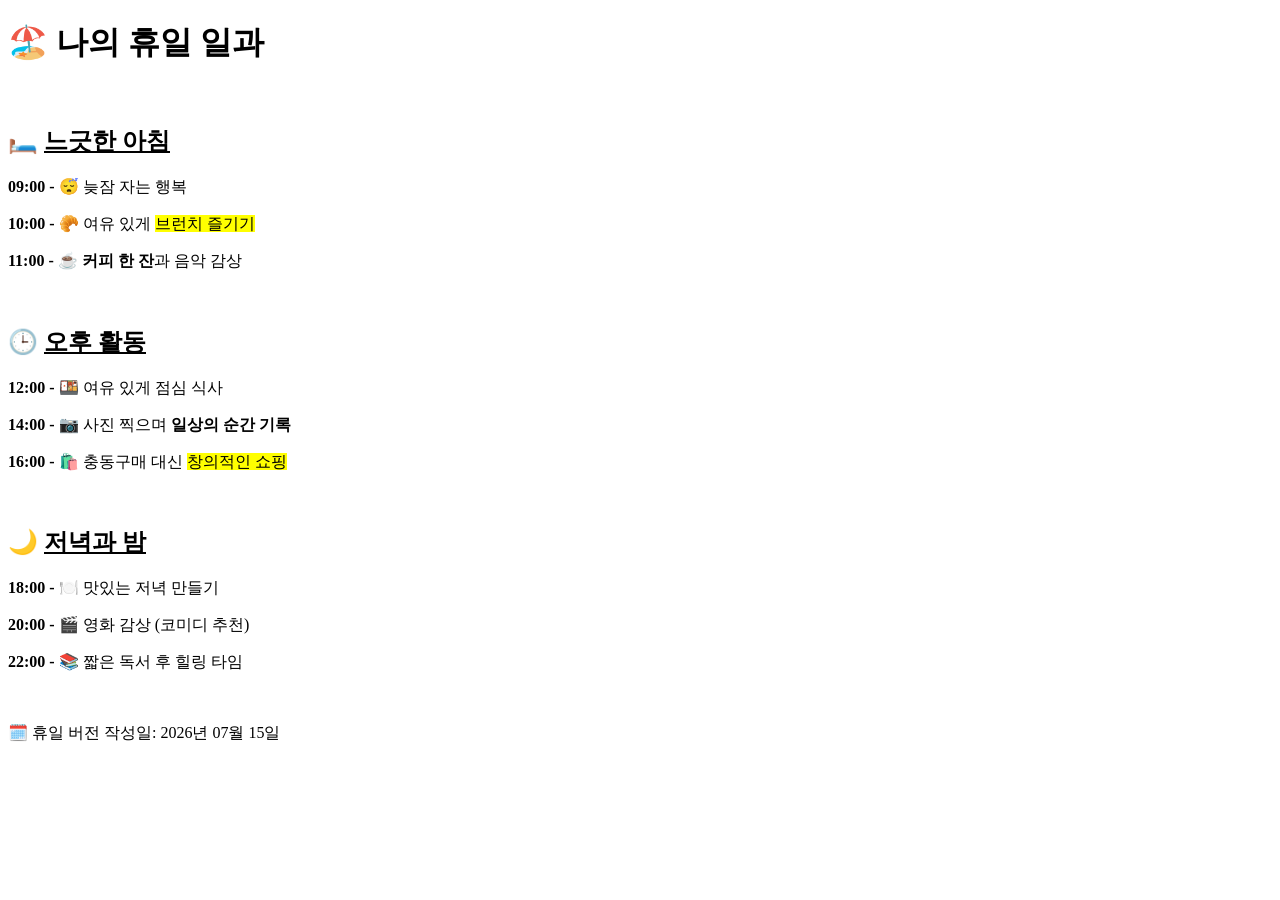
==== html/holiday.html @ 5c9b4287 "fix: Holiday 시간 사이 br 삭제" ====
<!DOCTYPE html>
<html lang="ko">
<head>
    <meta charset="UTF-8">
    <meta name="viewport" content="width=device-width, initial-scale=1.0">
    <title>myHoliday</title>
    <h1> 🏖️ 나의 휴일 일과</h1>
    <br>

    <h2> 🛏️ <ins>느긋한 아침</ins></h2>
    <p><b>09:00 - </b> 😴 늦잠 자는 행복</p>
    <p><b>10:00 - </b> 🥐 여유 있게 <mark>브런치 즐기기</mark></p>
    <p><b>11:00 - </b> <b>☕ 커피 한 잔</b>과 음악 감상</p>
    <br>

    <h2> 🕒 <ins>오후 활동</ins></h2>
    <p><b>12:00 - </b> 🍱 여유 있게 점심 식사</p>
    <p><b>14:00 - </b> 📷 사진 찍으며 <b>일상의 순간 기록</b></p>
    <p><b>16:00 - </b> 🛍️ 충동구매 대신 <mark>창의적인 쇼핑</mark></p>
    <br>

    <h2> 🌙 <ins>저녁과 밤</ins></h2>
    <p><b>18:00 - </b> 🍽️ 맛있는 저녁 만들기</p>
    <p><b>20:00 - </b> 🎬 영화 감상 (코미디 추천)</p>
    <p><b>22:00 - </b> 📚 짧은 독서 후 힐링 타임</p>
    <br>

    <p>🗓️ 휴일 버전 작성일: 2026년 07월 15일</p>
</head>
<body>
    
</body>
</html>
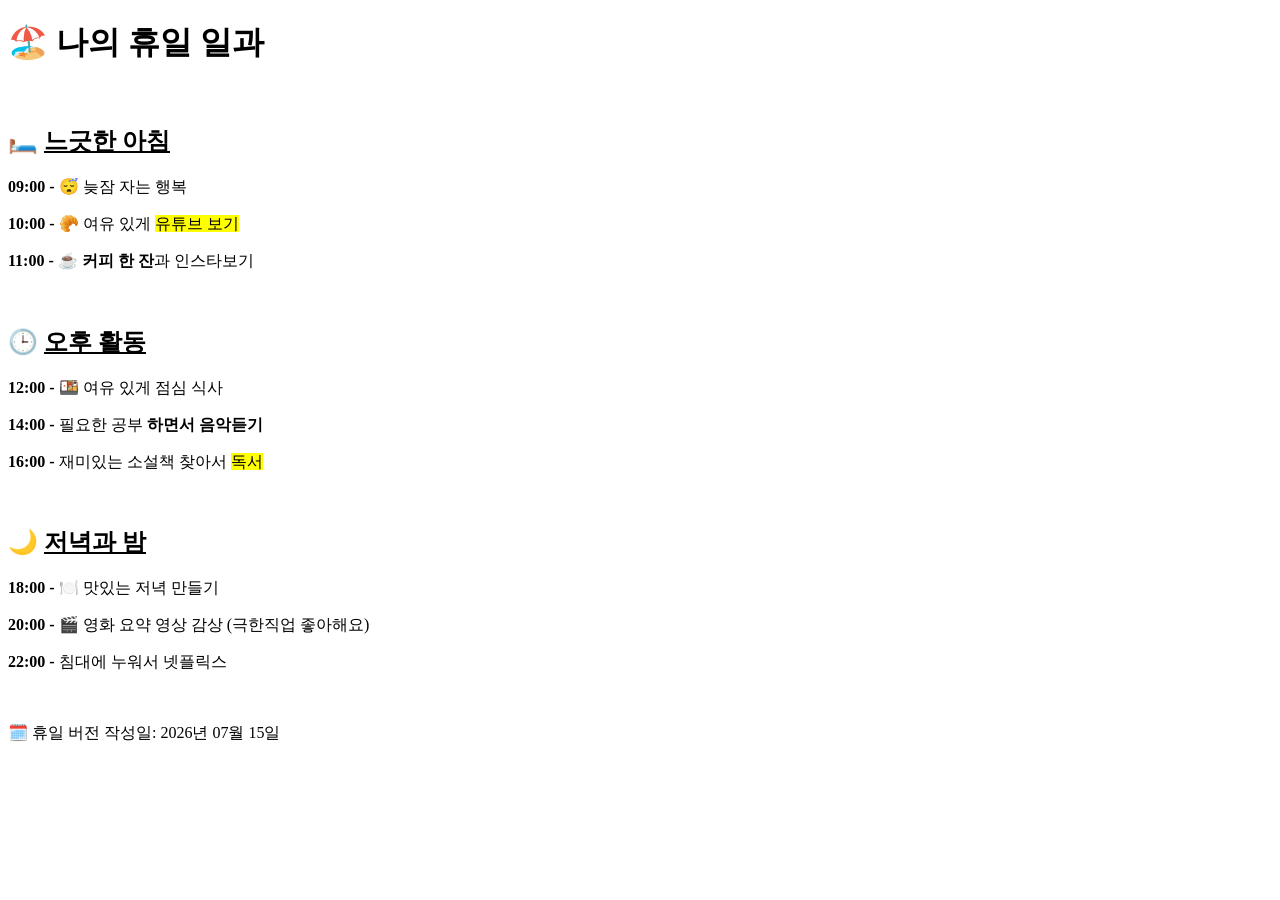
==== commit 043eb27a: "fix: my holiday 내용 변경" ====
--- a/html/holiday.html
+++ b/html/holiday.html
@@ -9,20 +9,20 @@
 
     <h2> 🛏️ <ins>느긋한 아침</ins></h2>
     <p><b>09:00 - </b> 😴 늦잠 자는 행복</p>
-    <p><b>10:00 - </b> 🥐 여유 있게 <mark>브런치 즐기기</mark></p>
-    <p><b>11:00 - </b> <b>☕ 커피 한 잔</b>과 음악 감상</p>
+    <p><b>10:00 - </b> 🥐 여유 있게 <mark>유튜브 보기</mark></p>
+    <p><b>11:00 - </b> <b>☕ 커피 한 잔</b>과 인스타보기</p>
     <br>
 
     <h2> 🕒 <ins>오후 활동</ins></h2>
     <p><b>12:00 - </b> 🍱 여유 있게 점심 식사</p>
-    <p><b>14:00 - </b> 📷 사진 찍으며 <b>일상의 순간 기록</b></p>
-    <p><b>16:00 - </b> 🛍️ 충동구매 대신 <mark>창의적인 쇼핑</mark></p>
+    <p><b>14:00 - </b> 필요한 공부 <b>하면서 음악듣기</b></p>
+    <p><b>16:00 - </b> 재미있는 소설책 찾아서 <mark>독서</mark></p>
     <br>
 
     <h2> 🌙 <ins>저녁과 밤</ins></h2>
     <p><b>18:00 - </b> 🍽️ 맛있는 저녁 만들기</p>
-    <p><b>20:00 - </b> 🎬 영화 감상 (코미디 추천)</p>
-    <p><b>22:00 - </b> 📚 짧은 독서 후 힐링 타임</p>
+    <p><b>20:00 - </b> 🎬 영화 요약 영상 감상 (극한직업 좋아해요)</p>
+    <p><b>22:00 - </b>  침대에 누워서 넷플릭스</p>
     <br>
 
     <p>🗓️ 휴일 버전 작성일: 2026년 07월 15일</p>
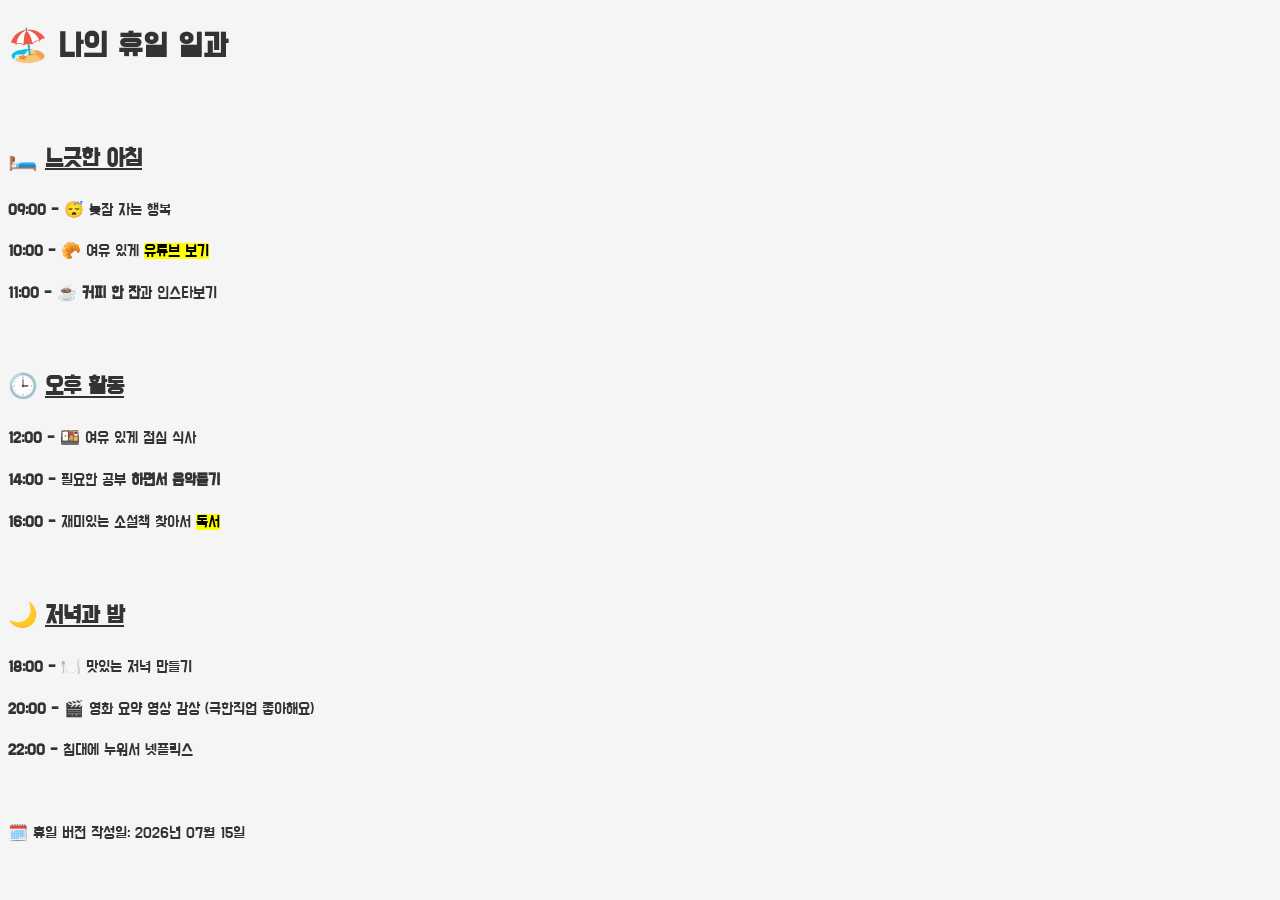
==== commit 09fbfed9: "과제 css 미션1 - css 파일 생성" ====
--- a/html/holiday.html
+++ b/html/holiday.html
@@ -3,31 +3,32 @@
 <head>
     <meta charset="UTF-8">
     <meta name="viewport" content="width=device-width, initial-scale=1.0">
+    <link rel="stylesheet" href="../css/style.css">
     <title>myHoliday</title>
+</head>
+<body>
     <h1> 🏖️ 나의 휴일 일과</h1>
     <br>
-
+    
     <h2> 🛏️ <ins>느긋한 아침</ins></h2>
     <p><b>09:00 - </b> 😴 늦잠 자는 행복</p>
     <p><b>10:00 - </b> 🥐 여유 있게 <mark>유튜브 보기</mark></p>
     <p><b>11:00 - </b> <b>☕ 커피 한 잔</b>과 인스타보기</p>
     <br>
-
+    
     <h2> 🕒 <ins>오후 활동</ins></h2>
     <p><b>12:00 - </b> 🍱 여유 있게 점심 식사</p>
     <p><b>14:00 - </b> 필요한 공부 <b>하면서 음악듣기</b></p>
     <p><b>16:00 - </b> 재미있는 소설책 찾아서 <mark>독서</mark></p>
     <br>
-
+    
     <h2> 🌙 <ins>저녁과 밤</ins></h2>
     <p><b>18:00 - </b> 🍽️ 맛있는 저녁 만들기</p>
     <p><b>20:00 - </b> 🎬 영화 요약 영상 감상 (극한직업 좋아해요)</p>
     <p><b>22:00 - </b>  침대에 누워서 넷플릭스</p>
     <br>
-
+    
     <p>🗓️ 휴일 버전 작성일: 2026년 07월 15일</p>
-</head>
-<body>
     
 </body>
 </html>
--- a/css/style.css
+++ b/css/style.css
@@ -0,0 +1,7 @@
+@import url('https://fonts.googleapis.com/css2?family=Do+Hyeon&display=swap');
+body {
+    font-family: "Do Hyeon", sans-serif;
+    line-height: 1.6;
+    color: #333;
+    background-color: #f5f5f5;
+}
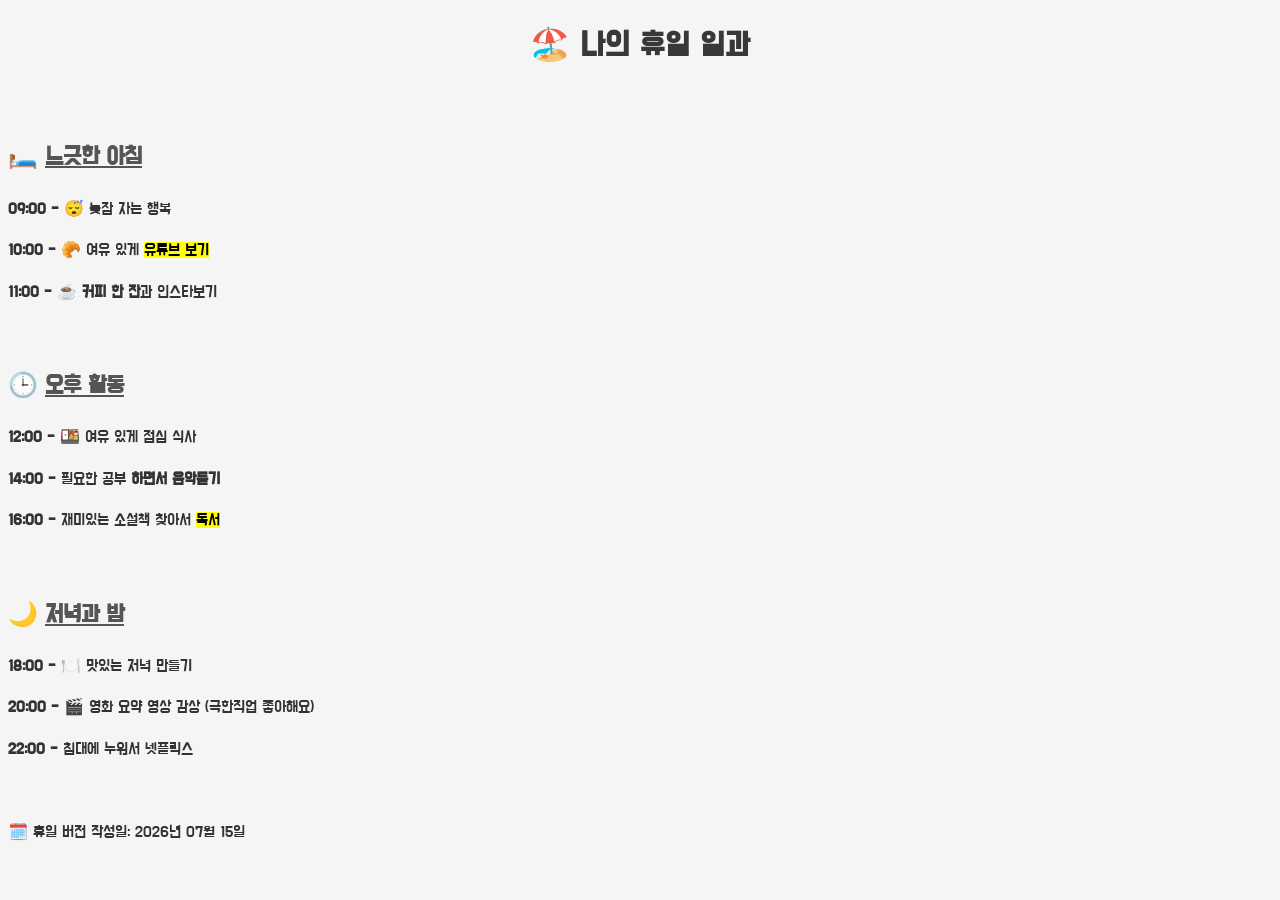
==== commit 6fdd03e6: "과제 미션2: div 추가" ====
--- a/html/holiday.html
+++ b/html/holiday.html
@@ -1,34 +1,39 @@
 <!DOCTYPE html>
 <html lang="ko">
+
 <head>
     <meta charset="UTF-8">
     <meta name="viewport" content="width=device-width, initial-scale=1.0">
     <link rel="stylesheet" href="../css/style.css">
     <title>myHoliday</title>
 </head>
+
 <body>
-    <h1> 🏖️ 나의 휴일 일과</h1>
-    <br>
-    
-    <h2> 🛏️ <ins>느긋한 아침</ins></h2>
-    <p><b>09:00 - </b> 😴 늦잠 자는 행복</p>
-    <p><b>10:00 - </b> 🥐 여유 있게 <mark>유튜브 보기</mark></p>
-    <p><b>11:00 - </b> <b>☕ 커피 한 잔</b>과 인스타보기</p>
-    <br>
-    
-    <h2> 🕒 <ins>오후 활동</ins></h2>
-    <p><b>12:00 - </b> 🍱 여유 있게 점심 식사</p>
-    <p><b>14:00 - </b> 필요한 공부 <b>하면서 음악듣기</b></p>
-    <p><b>16:00 - </b> 재미있는 소설책 찾아서 <mark>독서</mark></p>
-    <br>
-    
-    <h2> 🌙 <ins>저녁과 밤</ins></h2>
-    <p><b>18:00 - </b> 🍽️ 맛있는 저녁 만들기</p>
-    <p><b>20:00 - </b> 🎬 영화 요약 영상 감상 (극한직업 좋아해요)</p>
-    <p><b>22:00 - </b>  침대에 누워서 넷플릭스</p>
-    <br>
-    
-    <p>🗓️ 휴일 버전 작성일: 2026년 07월 15일</p>
-    
+    <div>
+        <h1> 🏖️ 나의 휴일 일과</h1>
+        <br>
+
+        <h2> 🛏️ <ins>느긋한 아침</ins></h2>
+        <p><b>09:00 - </b> 😴 늦잠 자는 행복</p>
+        <p><b>10:00 - </b> 🥐 여유 있게 <mark>유튜브 보기</mark></p>
+        <p><b>11:00 - </b> <b>☕ 커피 한 잔</b>과 인스타보기</p>
+        <br>
+
+        <h2> 🕒 <ins>오후 활동</ins></h2>
+        <p><b>12:00 - </b> 🍱 여유 있게 점심 식사</p>
+        <p><b>14:00 - </b> 필요한 공부 <b>하면서 음악듣기</b></p>
+        <p><b>16:00 - </b> 재미있는 소설책 찾아서 <mark>독서</mark></p>
+        <br>
+
+        <h2> 🌙 <ins>저녁과 밤</ins></h2>
+        <p><b>18:00 - </b> 🍽️ 맛있는 저녁 만들기</p>
+        <p><b>20:00 - </b> 🎬 영화 요약 영상 감상 (극한직업 좋아해요)</p>
+        <p><b>22:00 - </b> 침대에 누워서 넷플릭스</p>
+        <br>
+
+        <p>🗓️ 휴일 버전 작성일: 2026년 07월 15일</p>
+    </div>
+
 </body>
+
 </html>
--- a/css/style.css
+++ b/css/style.css
@@ -4,4 +4,39 @@
     line-height: 1.6;
     color: #333;
     background-color: #f5f5f5;
-}+}
+
+header {
+    background-color: #f0f8ff;
+    padding: 20px;
+    text-align: center;
+}
+
+h1 {
+    color: #383838;
+    text-align: center;
+    margin-top: 20px;
+}
+
+h2 {
+    color: #555;
+    margin-top: 20px;
+}
+
+h3 {
+    color: #020202;
+    margin-top: 15px;
+    background-color: #cccccc;
+    padding: 5px;
+}
+
+h4 {
+    color: #37be1c;
+}
+a {
+    text-decoration: none;
+}
+a:link { color: #3498db; }      /* 방문 전 */
+a:visited { color: #8e44ad; }   /* 방문 후 */
+a:hover { color: #e74c3c; }     /* 마우스 올렸을 때 */
+a:active { color: #f39c12; }    /* 클릭하는 순간 */
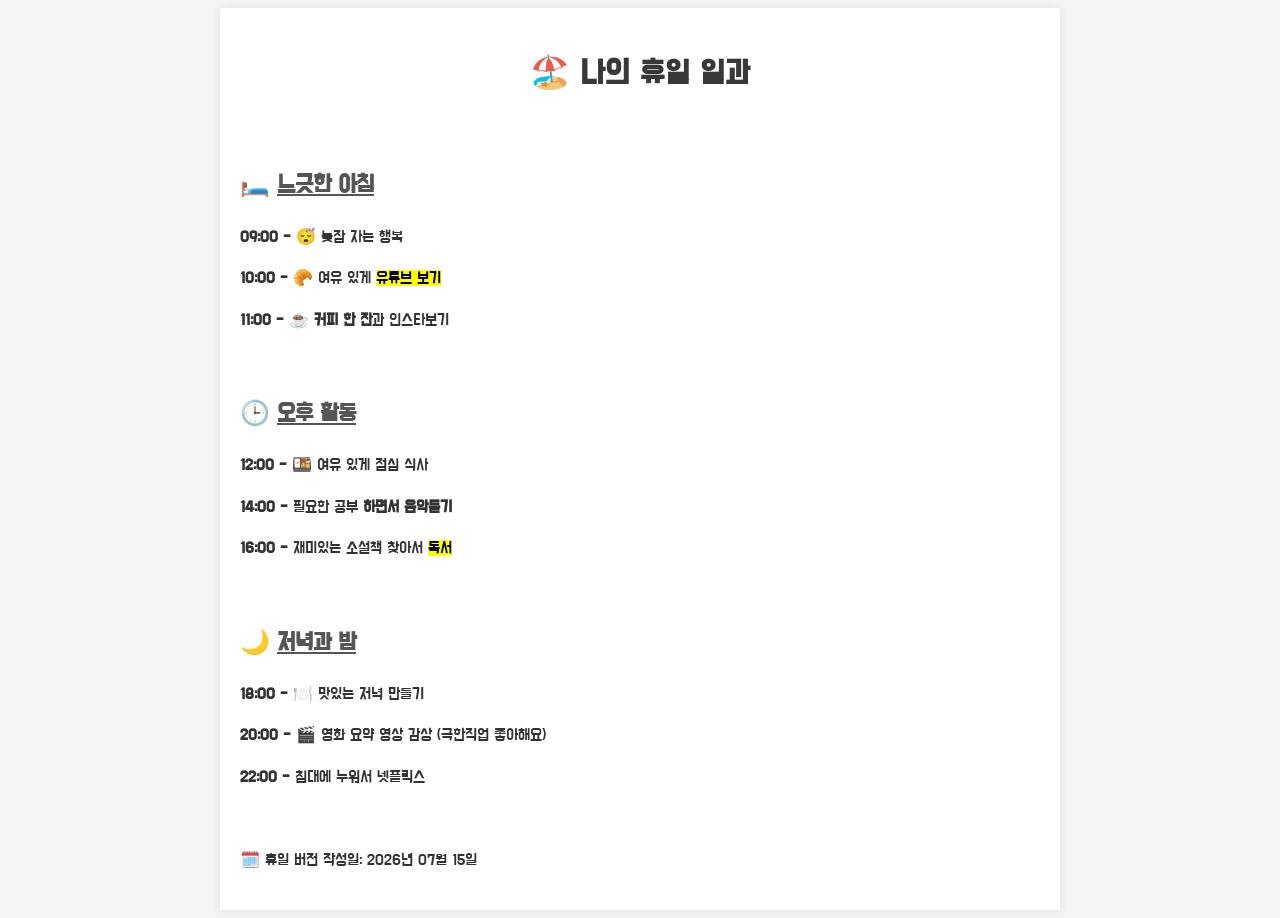
==== commit 145b1863: "과제 미션2: div container css 추가" ====
--- a/html/holiday.html
+++ b/html/holiday.html
@@ -9,7 +9,7 @@
 </head>
 
 <body>
-    <div>
+    <div class="container">
         <h1> 🏖️ 나의 휴일 일과</h1>
         <br>
 
--- a/css/style.css
+++ b/css/style.css
@@ -1,4 +1,5 @@
 @import url('https://fonts.googleapis.com/css2?family=Do+Hyeon&display=swap');
+
 body {
     font-family: "Do Hyeon", sans-serif;
     line-height: 1.6;
@@ -33,10 +34,58 @@
 h4 {
     color: #37be1c;
 }
+
 a {
     text-decoration: none;
 }
-a:link { color: #3498db; }      /* 방문 전 */
-a:visited { color: #8e44ad; }   /* 방문 후 */
-a:hover { color: #e74c3c; }     /* 마우스 올렸을 때 */
-a:active { color: #f39c12; }    /* 클릭하는 순간 */+
+a:link {
+    color: #3498db;
+}
+
+/* 방문 전 */
+a:visited {
+    color: #8e44ad;
+}
+
+/* 방문 후 */
+a:hover {
+    color: #e74c3c;
+}
+
+/* 마우스 올렸을 때 */
+a:active {
+    color: #f39c12;
+}
+
+/* 클릭하는 순간 */
+
+.container {
+    max-width: 800px;
+    margin: 0 auto;
+    padding: 20px;
+    background-color: #ffffff;
+    box-shadow: 0 0 10px rgba(0, 0, 0, 0.1);
+    align-items: center;
+}
+
+table {
+    width: 100%;
+    border-collapse: collapse;
+}
+
+th,
+td {
+    padding: 10px;
+    text-align: center;
+    border: 1px solid #0f0b0b;
+}
+
+th {
+    background-color: #f2f2f2;
+}
+
+#lunch-time {
+    background-color: #ffef61;
+    font-weight: bold;
+}
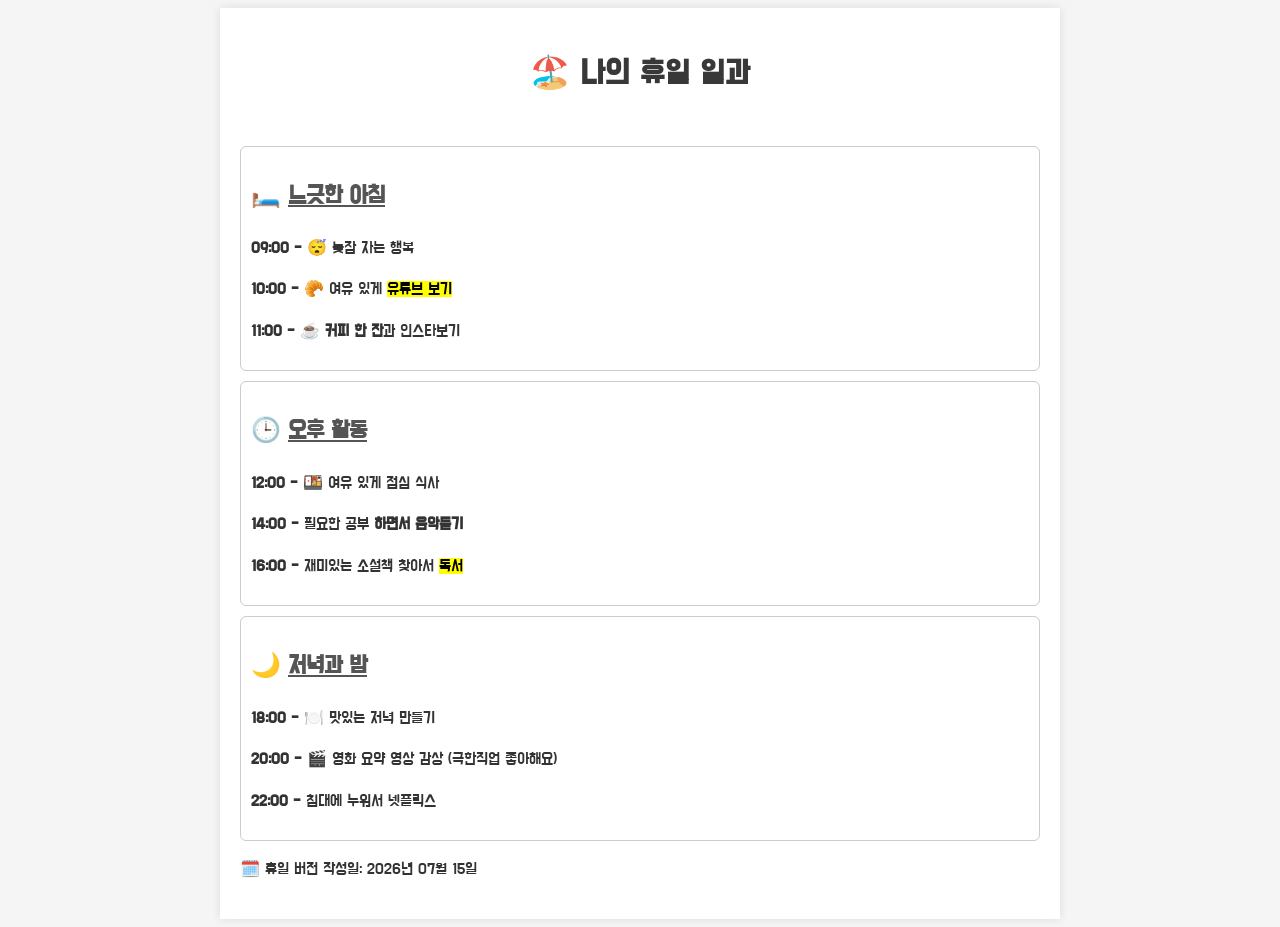
==== commit 634f57bb: "fix: holiday hover" ====
--- a/html/holiday.html
+++ b/html/holiday.html
@@ -13,23 +13,29 @@
         <h1> 🏖️ 나의 휴일 일과</h1>
         <br>
 
-        <h2> 🛏️ <ins>느긋한 아침</ins></h2>
-        <p><b>09:00 - </b> 😴 늦잠 자는 행복</p>
-        <p><b>10:00 - </b> 🥐 여유 있게 <mark>유튜브 보기</mark></p>
-        <p><b>11:00 - </b> <b>☕ 커피 한 잔</b>과 인스타보기</p>
-        <br>
+        <div class="holiday-schedule">
+            <h2> 🛏️ <ins>느긋한 아침</ins></h2>
+            <p><b>09:00 - </b> 😴 늦잠 자는 행복</p>
+            <p><b>10:00 - </b> 🥐 여유 있게 <mark>유튜브 보기</mark></p>
+            <p><b>11:00 - </b> <b>☕ 커피 한 잔</b>과 인스타보기</p>
+        </div>
 
-        <h2> 🕒 <ins>오후 활동</ins></h2>
-        <p><b>12:00 - </b> 🍱 여유 있게 점심 식사</p>
-        <p><b>14:00 - </b> 필요한 공부 <b>하면서 음악듣기</b></p>
-        <p><b>16:00 - </b> 재미있는 소설책 찾아서 <mark>독서</mark></p>
-        <br>
 
-        <h2> 🌙 <ins>저녁과 밤</ins></h2>
-        <p><b>18:00 - </b> 🍽️ 맛있는 저녁 만들기</p>
-        <p><b>20:00 - </b> 🎬 영화 요약 영상 감상 (극한직업 좋아해요)</p>
-        <p><b>22:00 - </b> 침대에 누워서 넷플릭스</p>
-        <br>
+        <div class="holiday-schedule">
+            <h2> 🕒 <ins>오후 활동</ins></h2>
+            <p><b>12:00 - </b> 🍱 여유 있게 점심 식사</p>
+            <p><b>14:00 - </b> 필요한 공부 <b>하면서 음악듣기</b></p>
+            <p><b>16:00 - </b> 재미있는 소설책 찾아서 <mark>독서</mark></p>
+        </div>
+
+
+        <div class="holiday-schedule">
+            <h2> 🌙 <ins>저녁과 밤</ins></h2>
+            <p><b>18:00 - </b> 🍽️ 맛있는 저녁 만들기</p>
+            <p><b>20:00 - </b> 🎬 영화 요약 영상 감상 (극한직업 좋아해요)</p>
+            <p><b>22:00 - </b> 침대에 누워서 넷플릭스</p>
+        </div>
+
 
         <p>🗓️ 휴일 버전 작성일: 2026년 07월 15일</p>
     </div>
--- a/css/style.css
+++ b/css/style.css
@@ -88,4 +88,128 @@
 #lunch-time {
     background-color: #ffef61;
     font-weight: bold;
+}
+
+.trip-card {
+    border: 1px solid #ccc;
+    border-radius: 5px;
+    padding: 15px;
+    margin-bottom: 20px;
+    background-color: #f9f9f9;
+    text-align: center;
+}
+
+.trip-video {
+    max-width: 600px;
+    width: 100%;
+    margin: 10px auto 0;
+    padding: 15px;
+    border: 1px solid #ccc;
+    text-align: center;
+    box-sizing: border-box;
+    border-radius: 5px;
+}
+
+.trip-video video {
+    width: 100%;
+    height: auto;
+    border-radius: 5px;
+    display: block;
+}
+
+input[type="text"],
+input[type="password"],
+input[type="email"],
+input[type="date"] {
+    width: 100%;
+    padding: 10px;
+    margin: 5px 0 15px 0;
+    border: 1px solid #ccc;
+    border-radius: 4px;
+    box-sizing: border-box;
+}
+input[type="radio"],
+input[type="checkbox"] {
+    width: auto;
+    margin-right: 5px;
+}
+
+select {
+    width: 100%;
+    padding: 10px;
+    margin: 5px 0 15px 0;
+    border: 1px solid #ccc;
+    border-radius: 4px;
+    box-sizing: border-box;
+}
+
+fieldset {
+    border: 1px solid #cbcbcb;
+    padding: 10px;
+    margin-bottom: 20px;
+    border-radius: 10px;
+}
+
+.btn-sub {
+    background-color: #4CAF50;
+    color: white;
+    padding: 10px 20px;
+    border: none;
+    border-radius: 4px;
+    cursor: pointer;
+    margin-right: 10px;
+}
+
+.btn-sub:hover {
+    background-color: #45a049;
+}
+
+.btn-reg {
+    background-color: #b6b6b6;
+    color: white;
+    padding: 10px 20px;
+    border: none;
+    border-radius: 4px;
+    cursor: pointer;
+}
+
+.btn-reg:hover {
+    background-color: #696868;
+}
+
+#introduction {
+    width: 100%;
+    height: 100px;
+    padding: 10px;
+    border: 1px solid #ccc;
+    border-radius: 4px;
+    box-sizing: border-box;
+    resize: none; 
+}
+
+.form-buttons {
+    display: flex;
+    justify-content: center;
+    gap: 10px;
+    align-items: center;
+}
+
+.lead {
+    font-size: 20px;
+    color: #555;
+    text-align: center;
+    margin-bottom: 20px;
+}
+
+.holiday-schedule{
+    transition: all 0.2s ease;
+    border-radius: 6px;
+    border: 1px solid #ccc;
+    padding: 10px;
+    margin-bottom: 10px;
+}
+
+.holiday-schedule:hover {
+    background-color: #f0f8ff;
+    transform: translateX(5px);
 }
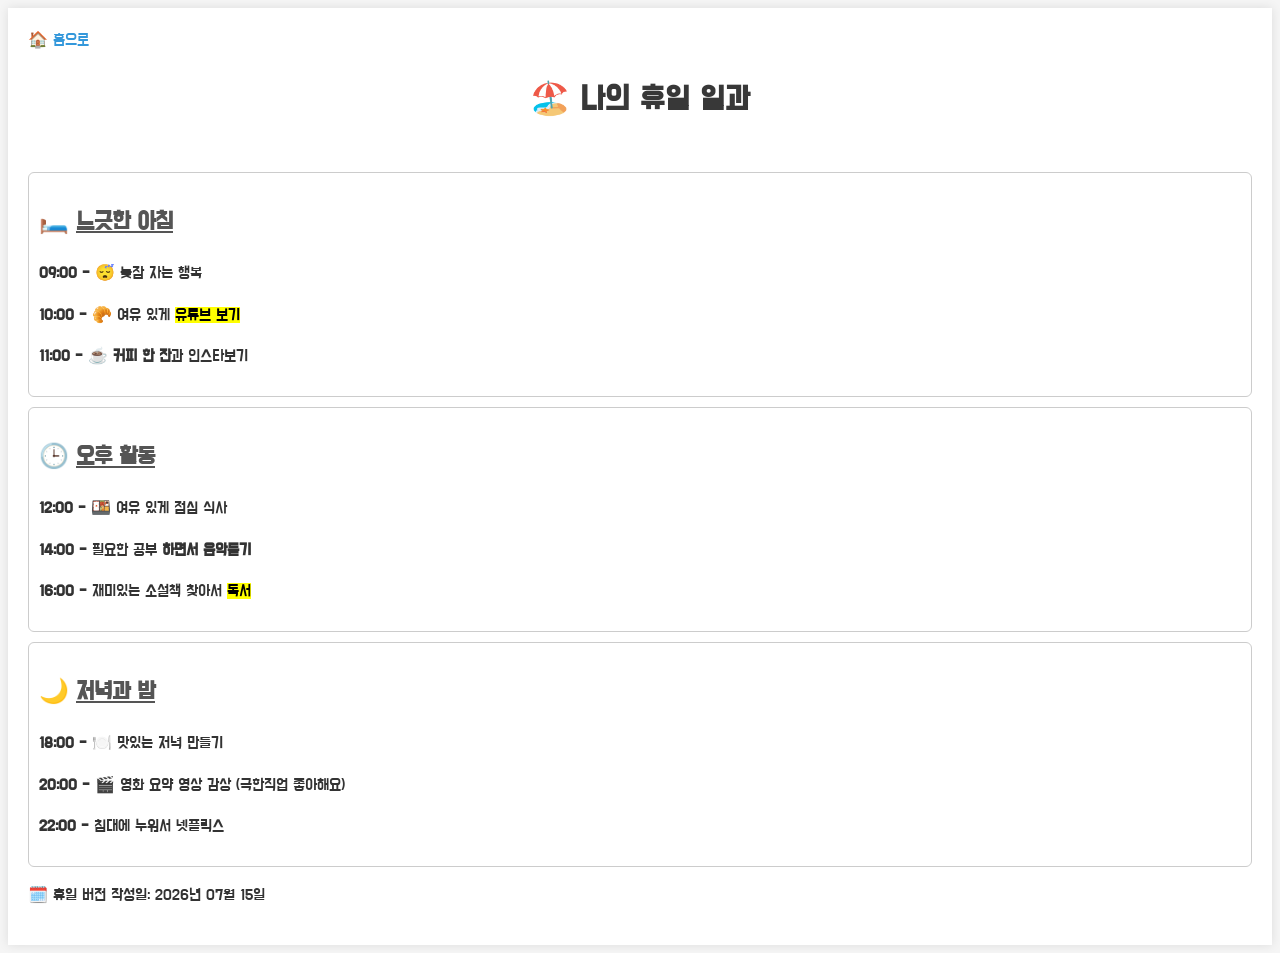
==== commit 3ead9248: "실습 미션5: 반응형 웹 디자인" ====
--- a/html/holiday.html
+++ b/html/holiday.html
@@ -10,6 +10,7 @@
 
 <body>
     <div class="container">
+        <a href="index.html">🏠​ 홈으로</a>
         <h1> 🏖️ 나의 휴일 일과</h1>
         <br>
 
--- a/css/style.css
+++ b/css/style.css
@@ -8,9 +8,21 @@
 }
 
 header {
-    background-color: #f0f8ff;
+    display: flex;
+    justify-content: space-between;
+    /* background-color: #f0f8ff; */
     padding: 20px;
     text-align: center;
+}
+
+header .title-area {
+    flex: 1;
+    text-align: center;
+}
+
+header img {
+    width: 200px;
+    height: auto;
 }
 
 h1 {
@@ -27,7 +39,7 @@
 h3 {
     color: #020202;
     margin-top: 15px;
-    background-color: #cccccc;
+    background-color: #e2e2e2;
     padding: 5px;
 }
 
@@ -43,25 +55,24 @@
     color: #3498db;
 }
 
-/* 방문 전 */
+
 a:visited {
     color: #8e44ad;
 }
 
-/* 방문 후 */
+
 a:hover {
     color: #e74c3c;
 }
 
-/* 마우스 올렸을 때 */
+
 a:active {
     color: #f39c12;
 }
 
-/* 클릭하는 순간 */
 
 .container {
-    max-width: 800px;
+    max-width: 100%;
     margin: 0 auto;
     padding: 20px;
     background-color: #ffffff;
@@ -90,13 +101,35 @@
     font-weight: bold;
 }
 
+.photo-card {
+    display: grid;
+    grid-template-columns: repeat(3, 1fr);
+    gap: 20px;
+}
+
 .trip-card {
     border: 1px solid #ccc;
     border-radius: 5px;
     padding: 15px;
-    margin-bottom: 20px;
+    margin: 10px auto 0;
     background-color: #f9f9f9;
     text-align: center;
+    transition: all 0.3s ease;
+}
+
+.trip-card img {
+    width: 100%;
+    height: 350px;
+    object-fit: cover;
+    object-position: center;
+    border-radius: 5px;
+    display: block;
+}
+
+.trip-card:hover {
+    box-shadow: 0 4px 8px rgba(0, 0, 0, 0.1);
+    transform: translateY(-2px);
+
 }
 
 .trip-video {
@@ -128,6 +161,7 @@
     border-radius: 4px;
     box-sizing: border-box;
 }
+
 input[type="radio"],
 input[type="checkbox"] {
     width: auto;
@@ -184,7 +218,7 @@
     border: 1px solid #ccc;
     border-radius: 4px;
     box-sizing: border-box;
-    resize: none; 
+    resize: none;
 }
 
 .form-buttons {
@@ -201,7 +235,7 @@
     margin-bottom: 20px;
 }
 
-.holiday-schedule{
+.holiday-schedule {
     transition: all 0.2s ease;
     border-radius: 6px;
     border: 1px solid #ccc;
@@ -212,4 +246,127 @@
 .holiday-schedule:hover {
     background-color: #f0f8ff;
     transform: translateX(5px);
+}
+
+audio {
+    display: block;
+    margin: 0 auto;
+    width: 100%;
+    max-width: 400px;
+}
+
+.profile-section {
+    align-items: center;
+    margin-bottom: 20px;
+    border: 1px solid #ccc;
+    border-radius: 10px;
+    padding: 15px;
+}
+
+.news {
+    border: 1px solid #bdbdbd;
+    padding: 10px;
+    margin-top: 20px;
+    /* text-align: center; */
+    background-color: #f5e4f5;
+}
+
+.monthly_photo {
+    border: 1px solid #bdbdbd;
+    padding: 10px;
+    margin-top: 20px;
+    text-align: center;
+    background-color: #f9fae9;
+}
+
+legend {
+    text-align: center;
+}
+
+
+nav ul {
+    display: flex;
+    margin: 0;
+    padding: 0;
+    gap: 30px;
+}
+
+nav {
+    display: flex;
+    align-items: center;
+    gap: 20px;
+    border: 1px solid #1fe3d9;
+    border-radius: 10px;
+    padding: 10px;
+    /* background-color: #dbfbf9; */
+}
+
+.nav-menu {
+    list-style: none;
+    /* 기본 마커 제거 */
+    padding: 0;
+    margin: 0;
+}
+
+.nav-menu li {
+    background-image: url('../media/하치.png');
+    background-repeat: no-repeat;
+    background-position: left center;
+    background-size: 25px 25px;
+    /* 원하는 크기로 자유롭게 조절 */
+    padding-left: 24px;
+    /* 이미지 자리만큼 텍스트 밀기 */
+}
+
+.content-wrapper {
+    display: flex;
+    gap: 20px;
+}
+
+main {
+    flex: 3;
+}
+
+
+aside {
+    flex: 1;
+    text-align: center;
+}
+
+.aside-info {
+    background-color: #f4f2f2;
+}
+
+
+@media (max-width: 786px) {
+    .content-wrapper {
+        flex-direction: column;
+    }
+
+    nav ul {
+        flex-direction: column;
+        gap: 10px;
+        align-items: center;
+    }
+
+    nav {
+        flex-direction: column;
+        align-items: center;
+    }
+
+    .photo-card {
+        grid-template-columns: 1fr
+    }
+
+    header img {
+        width: 100px;
+        height: 50px;
+        
+    }
+
+    header {
+        flex-direction: column;
+        text-align: center;
+        align-items: center;
+    }
 }
